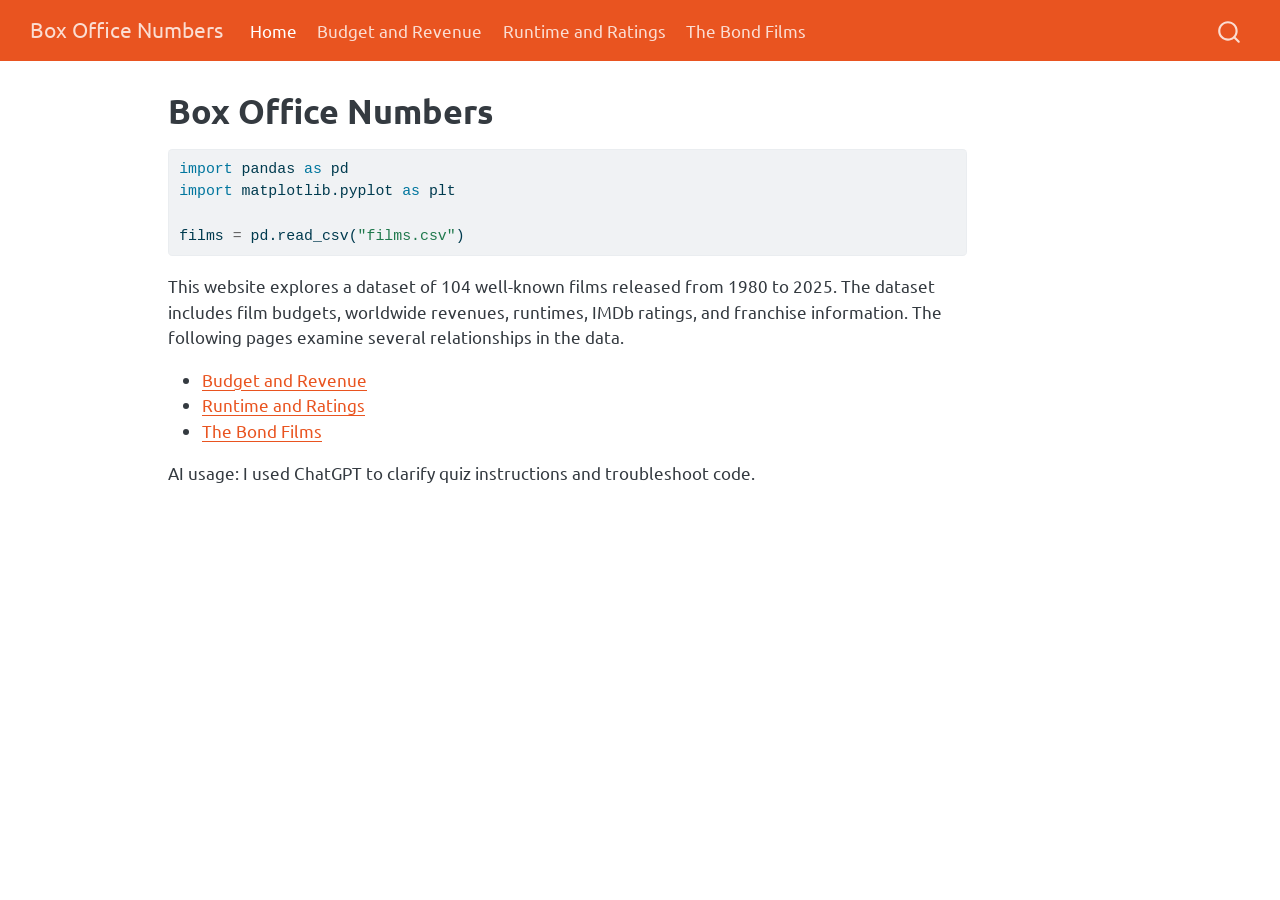
==== index.html @ 53b26cab "Built site for gh-pages" ====
<!DOCTYPE html>
<html xmlns="http://www.w3.org/1999/xhtml" lang="en" xml:lang="en"><head>

<meta charset="utf-8">
<meta name="generator" content="quarto-1.10.19">

<meta name="viewport" content="width=device-width, initial-scale=1.0, user-scalable=yes">


<title>Box Office Numbers</title>
<style>
/* Default styles provided by pandoc.
** See https://pandoc.org/MANUAL.html#variables-for-html for config info.
*/
span.smallcaps{font-variant: small-caps;}
div.columns{display: flex; gap: 1.5em;}
div.column{flex: auto;}
@media screen {
div.columns{gap: min(4vw, 1.5em);}
div.column{overflow-x: auto;}
}
div.hanging-indent{margin-left: 1.5em; text-indent: -1.5em;}
ul.task-list{list-style: none;}
ul.task-list li input[type="checkbox"] {
  width: 0.8em;
  margin: 0 0.8em 0.2em -1em; /* quarto-specific, see https://github.com/quarto-dev/quarto-cli/issues/4556 */ 
  vertical-align: middle;
}
/* CSS for syntax highlighting */
html { -webkit-text-size-adjust: 100%; }
pre > code.sourceCode { white-space: pre; position: relative; }
pre > code.sourceCode > span { display: inline-block; line-height: 1.25; }
pre > code.sourceCode > span:empty { height: 1.2em; }
.sourceCode { overflow: visible; }
code.sourceCode > span { color: inherit; text-decoration: inherit; }
div.sourceCode { margin: 1em 0; }
pre.sourceCode { margin: 0; }
@media screen {
div.sourceCode { overflow: auto; }
}
@media print {
pre > code.sourceCode { white-space: pre-wrap; }
pre > code.sourceCode > span { text-indent: -5em; padding-left: 5em; }
}
pre.numberSource code
  { counter-reset: source-line 0; }
pre.numberSource code > span
  { position: relative; left: -4em; counter-increment: source-line; }
pre.numberSource code > span > a:first-child::before
  { content: counter(source-line);
    position: relative; left: -1em; text-align: right; vertical-align: baseline;
    border: none; display: inline-block;
    -webkit-touch-callout: none; -webkit-user-select: none;
    -khtml-user-select: none; -moz-user-select: none;
    -ms-user-select: none; user-select: none;
    padding: 0 4px; width: 4em;
  }
pre.numberSource { margin-left: 3em;  padding-left: 4px; }
div.sourceCode
  {   }
@media screen {
pre > code.sourceCode > span > a:first-child::before { text-decoration: underline; }
}
</style>


<script src="site_libs/quarto-nav/quarto-nav.js"></script>
<script src="site_libs/quarto-nav/headroom.min.js"></script>
<script src="site_libs/clipboard/clipboard.min.js"></script>
<script src="site_libs/quarto-search/autocomplete.umd.js"></script>
<script src="site_libs/quarto-search/fuse.min.js"></script>
<script src="site_libs/quarto-search/quarto-search.js"></script>
<meta name="quarto:offset" content="./">
<script src="site_libs/quarto-html/quarto.js" type="module"></script>
<script src="site_libs/quarto-html/tabsets/tabsets.js" type="module"></script>
<script src="site_libs/quarto-html/popper.min.js"></script>
<script src="site_libs/quarto-html/tippy.umd.min.js"></script>
<script src="site_libs/quarto-html/anchor.min.js"></script>
<link href="site_libs/quarto-html/tippy.css" rel="stylesheet">
<link href="site_libs/quarto-html/quarto-syntax-highlighting-bf27225e3a48a9273f3daa8f8e829971.css" rel="stylesheet" id="quarto-text-highlighting-styles">
<script src="site_libs/bootstrap/bootstrap.min.js"></script>
<link href="site_libs/bootstrap/bootstrap-icons.css" rel="stylesheet">
<link href="site_libs/bootstrap/bootstrap-1955cd405ee487b3275a64057d9548aa.min.css" rel="stylesheet" append-hash="true" id="quarto-bootstrap" data-mode="light">
<script id="quarto-search-options" type="application/json">{
  "location": "navbar",
  "copy-button": false,
  "collapse-after": 3,
  "panel-placement": "end",
  "type": "overlay",
  "limit": 50,
  "keyboard-shortcut": [
    "f",
    "/",
    "s"
  ],
  "show-item-context": false,
  "language": {
    "search-no-results-text": "No results",
    "search-matching-documents-text": "matching documents",
    "search-copy-link-title": "Copy link to search",
    "search-hide-matches-text": "Hide additional matches",
    "search-more-match-text": "more match in this document",
    "search-more-matches-text": "more matches in this document",
    "search-clear-button-title": "Clear",
    "search-text-placeholder": "",
    "search-detached-cancel-button-title": "Cancel",
    "search-submit-button-title": "Submit",
    "search-label": "Search"
  }
}</script>


<link rel="stylesheet" href="styles.css">
</head>

<body class="nav-fixed quarto-light">

<div id="quarto-search-results"></div>
  <header id="quarto-header" class="headroom fixed-top">
    <nav class="navbar navbar-expand-lg " data-bs-theme="dark">
      <div class="navbar-container container-fluid">
      <div class="navbar-brand-container mx-auto">
    <a class="navbar-brand" href="./index.html">
    <span class="navbar-title">Box Office Numbers</span>
    </a>
  </div>
            <div id="quarto-search" class="" title="Search"></div>
          <button class="navbar-toggler" type="button" data-bs-toggle="collapse" data-bs-target="#navbarCollapse" aria-controls="navbarCollapse" role="menu" aria-expanded="false" aria-label="Toggle navigation" onclick="if (window.quartoToggleHeadroom) { window.quartoToggleHeadroom(); }">
  <span class="navbar-toggler-icon"></span>
</button>
          <div class="collapse navbar-collapse" id="navbarCollapse">
            <ul class="navbar-nav navbar-nav-scroll me-auto">
  <li class="nav-item">
    <a class="nav-link active" href="./index.html" aria-current="page"> 
<span class="menu-text">Home</span></a>
  </li>  
  <li class="nav-item">
    <a class="nav-link" href="./budget-revenue.html"> 
<span class="menu-text">Budget and Revenue</span></a>
  </li>  
  <li class="nav-item">
    <a class="nav-link" href="./runtime-rating.html"> 
<span class="menu-text">Runtime and Ratings</span></a>
  </li>  
  <li class="nav-item">
    <a class="nav-link" href="./bond.html"> 
<span class="menu-text">The Bond Films</span></a>
  </li>  
</ul>
          </div> <!-- /navcollapse -->
            <div class="quarto-navbar-tools">
</div>
      </div> <!-- /container-fluid -->
    </nav>
</header>
<!-- content -->
<div id="quarto-content" class="quarto-container page-columns page-rows-contents page-layout-article page-navbar">
<!-- sidebar -->
<!-- margin-sidebar -->
    <div id="quarto-margin-sidebar" class="sidebar margin-sidebar zindex-bottom">
        
    </div>
<!-- main -->
<main class="content" id="quarto-document-content">

<header id="title-block-header" class="quarto-title-block default">
<div class="quarto-title">
<h1 class="title">Box Office Numbers</h1>
</div>



<div class="quarto-title-meta">

    
  
    
  </div>
  


</header>


<div id="f838a466" class="cell" data-execution_count="1">
<div class="code-copy-outer-scaffold"><div class="sourceCode cell-code" id="cb1"><pre class="sourceCode python code-with-copy"><code class="sourceCode python"><span id="cb1-1"><a href="#cb1-1" aria-hidden="true" tabindex="-1"></a><span class="im">import</span> pandas <span class="im">as</span> pd</span>
<span id="cb1-2"><a href="#cb1-2" aria-hidden="true" tabindex="-1"></a><span class="im">import</span> matplotlib.pyplot <span class="im">as</span> plt</span>
<span id="cb1-3"><a href="#cb1-3" aria-hidden="true" tabindex="-1"></a></span>
<span id="cb1-4"><a href="#cb1-4" aria-hidden="true" tabindex="-1"></a>films <span class="op">=</span> pd.read_csv(<span class="st">"films.csv"</span>)</span></code></pre></div><button title="Copy to Clipboard" class="code-copy-button"><i class="bi"></i></button></div>
</div>
<p>This website explores a dataset of 104 well-known films released from 1980 to 2025. The dataset includes film budgets, worldwide revenues, runtimes, IMDb ratings, and franchise information. The following pages examine several relationships in the data.</p>
<ul>
<li><a href="./budget-revenue.html">Budget and Revenue</a></li>
<li><a href="./runtime-rating.html">Runtime and Ratings</a></li>
<li><a href="./bond.html">The Bond Films</a></li>
</ul>
<p>AI usage: I used ChatGPT to clarify quiz instructions and troubleshoot code.</p>



</main> <!-- /main -->
<script id="quarto-html-after-body" type="application/javascript">
  window.document.addEventListener("DOMContentLoaded", function (event) {
    const icon = "";
    const anchorJS = new window.AnchorJS();
    anchorJS.options = {
      placement: 'right',
      icon: icon
    };
    anchorJS.add('.anchored');
    const isCodeAnnotation = (el) => {
      for (const clz of el.classList) {
        if (clz.startsWith('code-annotation-')) {                     
          return true;
        }
      }
      return false;
    }
    const onCopySuccess = function(e) {
      // button target
      const button = e.trigger;
      // don't keep focus
      button.blur();
      // flash "checked"
      button.classList.add('code-copy-button-checked');
      var currentTitle = button.getAttribute("title");
      button.setAttribute("title", "Copied!");
      let tooltip;
      if (window.bootstrap) {
        button.setAttribute("data-bs-toggle", "tooltip");
        button.setAttribute("data-bs-placement", "left");
        button.setAttribute("data-bs-title", "Copied!");
        tooltip = new bootstrap.Tooltip(button, 
          { trigger: "manual", 
            customClass: "code-copy-button-tooltip",
            offset: [0, -8]});
        tooltip.show();    
      }
      setTimeout(function() {
        if (tooltip) {
          tooltip.hide();
          button.removeAttribute("data-bs-title");
          button.removeAttribute("data-bs-toggle");
          button.removeAttribute("data-bs-placement");
        }
        button.setAttribute("title", currentTitle);
        button.classList.remove('code-copy-button-checked');
      }, 1000);
      // clear code selection
      e.clearSelection();
    }
    const getTextToCopy = function(trigger) {
      const outerScaffold = trigger.parentElement.cloneNode(true);
      const codeEl = outerScaffold.querySelector('code');
      for (const childEl of codeEl.children) {
        if (isCodeAnnotation(childEl)) {
          childEl.remove();
        }
      }
      return codeEl.innerText;
    }
    const clipboard = new window.ClipboardJS('.code-copy-button:not([data-in-quarto-modal])', {
      text: getTextToCopy
    });
    clipboard.on('success', onCopySuccess);
    if (window.document.getElementById('quarto-embedded-source-code-modal')) {
      const clipboardModal = new window.ClipboardJS('.code-copy-button[data-in-quarto-modal]', {
        text: getTextToCopy,
        container: window.document.getElementById('quarto-embedded-source-code-modal')
      });
      clipboardModal.on('success', onCopySuccess);
    }
      var localhostRegex = new RegExp(/^(?:http|https):\/\/localhost\:?[0-9]*\//);
      var mailtoRegex = new RegExp(/^mailto:/);
        var filterRegex = new RegExp('/' + window.location.host + '/');
      var isInternal = (href) => {
          return filterRegex.test(href) || localhostRegex.test(href) || mailtoRegex.test(href);
      }
      // Inspect non-navigation links and adorn them if external
     var links = window.document.querySelectorAll('a[href]:not(.nav-link):not(.navbar-brand):not(.toc-action):not(.sidebar-link):not(.sidebar-item-toggle):not(.pagination-link):not(.no-external):not([aria-hidden]):not(.dropdown-item):not(.quarto-navigation-tool):not(.about-link)');
      for (var i=0; i<links.length; i++) {
        const link = links[i];
        if (!isInternal(link.href)) {
          // undo the damage that might have been done by quarto-nav.js in the case of
          // links that we want to consider external
          if (link.dataset.originalHref !== undefined) {
            link.href = link.dataset.originalHref;
          }
        }
      }
    function tippyHover(el, contentFn, onTriggerFn, onUntriggerFn) {
      const config = {
        allowHTML: true,
        maxWidth: 500,
        delay: 100,
        arrow: false,
        appendTo: function(el) {
            return el.parentElement;
        },
        interactive: true,
        interactiveBorder: 10,
        theme: 'quarto',
        placement: 'bottom-start',
      };
      if (contentFn) {
        config.content = contentFn;
      }
      if (onTriggerFn) {
        config.onTrigger = onTriggerFn;
      }
      if (onUntriggerFn) {
        config.onUntrigger = onUntriggerFn;
      }
      window.tippy(el, config); 
    }
    const noterefs = window.document.querySelectorAll('a[role="doc-noteref"]');
    for (var i=0; i<noterefs.length; i++) {
      const ref = noterefs[i];
      tippyHover(ref, function() {
        // use id or data attribute instead here
        let href = ref.getAttribute('data-footnote-href') || ref.getAttribute('href');
        try { href = new URL(href).hash; } catch {}
        const id = href.replace(/^#\/?/, "");
        const note = window.document.getElementById(id);
        if (note) {
          return note.innerHTML;
        } else {
          return "";
        }
      });
    }
    const xrefs = window.document.querySelectorAll('a.quarto-xref');
    const processXRef = (id, note) => {
      // Strip column container classes
      const stripColumnClz = (el) => {
        el.classList.remove("page-full", "page-columns");
        if (el.children) {
          for (const child of el.children) {
            stripColumnClz(child);
          }
        }
      }
      stripColumnClz(note)
      if (id === null || id.startsWith('sec-')) {
        // Special case sections, only their first couple elements
        const container = document.createElement("div");
        if (note.children && note.children.length > 2) {
          container.appendChild(note.children[0].cloneNode(true));
          for (let i = 1; i < note.children.length; i++) {
            const child = note.children[i];
            if (child.tagName === "P" && child.innerText === "") {
              continue;
            } else {
              container.appendChild(child.cloneNode(true));
              break;
            }
          }
          if (window.Quarto?.typesetMath) {
            window.Quarto.typesetMath(container);
          }
          return container.innerHTML
        } else {
          if (window.Quarto?.typesetMath) {
            window.Quarto.typesetMath(note);
          }
          return note.innerHTML;
        }
      } else {
        // Remove any anchor links if they are present
        const anchorLink = note.querySelector('a.anchorjs-link');
        if (anchorLink) {
          anchorLink.remove();
        }
        if (window.Quarto?.typesetMath) {
          window.Quarto.typesetMath(note);
        }
        if (note.classList.contains("callout")) {
          return note.outerHTML;
        } else {
          return note.innerHTML;
        }
      }
    }
    for (var i=0; i<xrefs.length; i++) {
      const xref = xrefs[i];
      tippyHover(xref, undefined, function(instance) {
        instance.disable();
        let url = xref.getAttribute('href');
        let hash = undefined; 
        if (url.startsWith('#')) {
          hash = url;
        } else {
          try { hash = new URL(url).hash; } catch {}
        }
        if (hash) {
          const id = hash.replace(/^#\/?/, "");
          const note = window.document.getElementById(id);
          if (note !== null) {
            try {
              const html = processXRef(id, note.cloneNode(true));
              instance.setContent(html);
            } finally {
              instance.enable();
              instance.show();
            }
          } else {
            // See if we can fetch this
            fetch(url.split('#')[0])
            .then(res => res.text())
            .then(html => {
              const parser = new DOMParser();
              const htmlDoc = parser.parseFromString(html, "text/html");
              const note = htmlDoc.getElementById(id);
              if (note !== null) {
                const html = processXRef(id, note);
                instance.setContent(html);
              } 
            }).finally(() => {
              instance.enable();
              instance.show();
            });
          }
        } else {
          // See if we can fetch a full url (with no hash to target)
          // This is a special case and we should probably do some content thinning / targeting
          fetch(url)
          .then(res => res.text())
          .then(html => {
            const parser = new DOMParser();
            const htmlDoc = parser.parseFromString(html, "text/html");
            const note = htmlDoc.querySelector('main.content');
            if (note !== null) {
              // This should only happen for chapter cross references
              // (since there is no id in the URL)
              // remove the first header
              if (note.children.length > 0 && note.children[0].tagName === "HEADER") {
                note.children[0].remove();
              }
              const html = processXRef(null, note);
              instance.setContent(html);
            } 
          }).finally(() => {
            instance.enable();
            instance.show();
          });
        }
      }, function(instance) {
      });
    }
        let selectedAnnoteEl;
        const selectorForAnnotation = ( cell, annotation) => {
          let cellAttr = 'data-code-cell="' + cell + '"';
          let lineAttr = 'data-code-annotation="' +  annotation + '"';
          const selector = 'span[' + cellAttr + '][' + lineAttr + ']';
          return selector;
        }
        const selectCodeLines = (annoteEl) => {
          const doc = window.document;
          const targetCell = annoteEl.getAttribute("data-target-cell");
          const targetAnnotation = annoteEl.getAttribute("data-target-annotation");
          const annoteSpan = window.document.querySelector(selectorForAnnotation(targetCell, targetAnnotation));
          const lines = annoteSpan.getAttribute("data-code-lines").split(",");
          const lineIds = lines.map((line) => {
            return targetCell + "-" + line;
          })
          let top = null;
          let height = null;
          let parent = null;
          if (lineIds.length > 0) {
              //compute the position of the single el (top and bottom and make a div)
              const el = window.document.getElementById(lineIds[0]);
              top = el.offsetTop;
              height = el.offsetHeight;
              parent = el.parentElement.parentElement;
            if (lineIds.length > 1) {
              const lastEl = window.document.getElementById(lineIds[lineIds.length - 1]);
              const bottom = lastEl.offsetTop + lastEl.offsetHeight;
              height = bottom - top;
            }
            if (top !== null && height !== null && parent !== null) {
              // cook up a div (if necessary) and position it 
              let div = window.document.getElementById("code-annotation-line-highlight");
              if (div === null) {
                div = window.document.createElement("div");
                div.setAttribute("id", "code-annotation-line-highlight");
                div.style.position = 'absolute';
                parent.appendChild(div);
              }
              div.style.top = top - 2 + "px";
              div.style.height = height + 4 + "px";
              div.style.left = 0;
              let gutterDiv = window.document.getElementById("code-annotation-line-highlight-gutter");
              if (gutterDiv === null) {
                gutterDiv = window.document.createElement("div");
                gutterDiv.setAttribute("id", "code-annotation-line-highlight-gutter");
                gutterDiv.style.position = 'absolute';
                const codeCell = window.document.getElementById(targetCell);
                const gutter = codeCell.querySelector('.code-annotation-gutter');
                gutter.appendChild(gutterDiv);
              }
              gutterDiv.style.top = top - 2 + "px";
              gutterDiv.style.height = height + 4 + "px";
            }
            selectedAnnoteEl = annoteEl;
          }
        };
        const unselectCodeLines = () => {
          const elementsIds = ["code-annotation-line-highlight", "code-annotation-line-highlight-gutter"];
          elementsIds.forEach((elId) => {
            const div = window.document.getElementById(elId);
            if (div) {
              div.remove();
            }
          });
          selectedAnnoteEl = undefined;
        };
          // Handle positioning of the toggle
      window.addEventListener(
        "resize",
        throttle(() => {
          elRect = undefined;
          if (selectedAnnoteEl) {
            selectCodeLines(selectedAnnoteEl);
          }
        }, 10)
      );
      function throttle(fn, ms) {
      let throttle = false;
      let timer;
        return (...args) => {
          if(!throttle) { // first call gets through
              fn.apply(this, args);
              throttle = true;
          } else { // all the others get throttled
              if(timer) clearTimeout(timer); // cancel #2
              timer = setTimeout(() => {
                fn.apply(this, args);
                timer = throttle = false;
              }, ms);
          }
        };
      }
        // Attach click handler to the DT
        const annoteDls = window.document.querySelectorAll('dt[data-target-cell]');
        for (const annoteDlNode of annoteDls) {
          annoteDlNode.addEventListener('click', (event) => {
            const clickedEl = event.target;
            if (clickedEl !== selectedAnnoteEl) {
              unselectCodeLines();
              const activeEl = window.document.querySelector('dt[data-target-cell].code-annotation-active');
              if (activeEl) {
                activeEl.classList.remove('code-annotation-active');
              }
              selectCodeLines(clickedEl);
              clickedEl.classList.add('code-annotation-active');
            } else {
              // Unselect the line
              unselectCodeLines();
              clickedEl.classList.remove('code-annotation-active');
            }
          });
        }
    const findCites = (el) => {
      const parentEl = el.parentElement;
      if (parentEl) {
        const cites = parentEl.dataset.cites;
        if (cites) {
          return {
            el,
            cites: cites.split(' ')
          };
        } else {
          return findCites(el.parentElement)
        }
      } else {
        return undefined;
      }
    };
    var bibliorefs = window.document.querySelectorAll('a[role="doc-biblioref"]');
    for (var i=0; i<bibliorefs.length; i++) {
      const ref = bibliorefs[i];
      const citeInfo = findCites(ref);
      if (citeInfo) {
        tippyHover(citeInfo.el, function() {
          var popup = window.document.createElement('div');
          citeInfo.cites.forEach(function(cite) {
            var citeDiv = window.document.createElement('div');
            citeDiv.classList.add('hanging-indent');
            citeDiv.classList.add('csl-entry');
            var biblioDiv = window.document.getElementById('ref-' + cite);
            if (biblioDiv) {
              citeDiv.innerHTML = biblioDiv.innerHTML;
            }
            popup.appendChild(citeDiv);
          });
          return popup.innerHTML;
        });
      }
    }
  });
  </script>
</div> <!-- /content -->




</body></html>
---- site_libs/quarto-html/tippy.css ----
.tippy-box[data-animation=fade][data-state=hidden]{opacity:0}[data-tippy-root]{max-width:calc(100vw - 10px)}.tippy-box{position:relative;background-color:#333;color:#fff;border-radius:4px;font-size:14px;line-height:1.4;white-space:normal;outline:0;transition-property:transform,visibility,opacity}.tippy-box[data-placement^=top]>.tippy-arrow{bottom:0}.tippy-box[data-placement^=top]>.tippy-arrow:before{bottom:-7px;left:0;border-width:8px 8px 0;border-top-color:initial;transform-origin:center top}.tippy-box[data-placement^=bottom]>.tippy-arrow{top:0}.tippy-box[data-placement^=bottom]>.tippy-arrow:before{top:-7px;left:0;border-width:0 8px 8px;border-bottom-color:initial;transform-origin:center bottom}.tippy-box[data-placement^=left]>.tippy-arrow{right:0}.tippy-box[data-placement^=left]>.tippy-arrow:before{border-width:8px 0 8px 8px;border-left-color:initial;right:-7px;transform-origin:center left}.tippy-box[data-placement^=right]>.tippy-arrow{left:0}.tippy-box[data-placement^=right]>.tippy-arrow:before{left:-7px;border-width:8px 8px 8px 0;border-right-color:initial;transform-origin:center right}.tippy-box[data-inertia][data-state=visible]{transition-timing-function:cubic-bezier(.54,1.5,.38,1.11)}.tippy-arrow{width:16px;height:16px;color:#333}.tippy-arrow:before{content:"";position:absolute;border-color:transparent;border-style:solid}.tippy-content{position:relative;padding:5px 9px;z-index:1}
---- site_libs/quarto-html/quarto-syntax-highlighting-bf27225e3a48a9273f3daa8f8e829971.css ----
/* quarto syntax highlight colors */
:root {
  --quarto-hl-ot-color: #003B4F;
  --quarto-hl-at-color: #657422;
  --quarto-hl-ss-color: #20794D;
  --quarto-hl-an-color: #5E5E5E;
  --quarto-hl-fu-color: #4758AB;
  --quarto-hl-st-color: #20794D;
  --quarto-hl-cf-color: #003B4F;
  --quarto-hl-op-color: #5E5E5E;
  --quarto-hl-er-color: #AD0000;
  --quarto-hl-bn-color: #AD0000;
  --quarto-hl-al-color: #AD0000;
  --quarto-hl-va-color: #111111;
  --quarto-hl-bu-color: inherit;
  --quarto-hl-ex-color: inherit;
  --quarto-hl-pp-color: #AD0000;
  --quarto-hl-in-color: #5E5E5E;
  --quarto-hl-vs-color: #20794D;
  --quarto-hl-wa-color: #5E5E5E;
  --quarto-hl-do-color: #5E5E5E;
  --quarto-hl-im-color: #00769E;
  --quarto-hl-ch-color: #20794D;
  --quarto-hl-dt-color: #AD0000;
  --quarto-hl-fl-color: #AD0000;
  --quarto-hl-co-color: #5E5E5E;
  --quarto-hl-cv-color: #5E5E5E;
  --quarto-hl-cn-color: #8f5902;
  --quarto-hl-sc-color: #5E5E5E;
  --quarto-hl-dv-color: #AD0000;
  --quarto-hl-kw-color: #003B4F;
}

/* other quarto variables */
:root {
  --quarto-font-monospace: SFMono-Regular, Menlo, Monaco, Consolas, "Liberation Mono", "Courier New", monospace;
}

/* syntax highlight based on Pandoc's rules */
pre > code.sourceCode > span {
  color: #003B4F;
}

code.sourceCode > span {
  color: #003B4F;
}

div.sourceCode,
div.sourceCode pre.sourceCode {
  color: #003B4F;
}

/* Normal */
code span {
  color: #003B4F;
}

/* Alert */
code span.al {
  color: #AD0000;
  font-style: inherit;
}

/* Annotation */
code span.an {
  color: #5E5E5E;
  font-style: inherit;
}

/* Attribute */
code span.at {
  color: #657422;
  font-style: inherit;
}

/* BaseN */
code span.bn {
  color: #AD0000;
  font-style: inherit;
}

/* BuiltIn */
code span.bu {
  font-style: inherit;
}

/* ControlFlow */
code span.cf {
  color: #003B4F;
  font-weight: bold;
  font-style: inherit;
}

/* Char */
code span.ch {
  color: #20794D;
  font-style: inherit;
}

/* Constant */
code span.cn {
  color: #8f5902;
  font-style: inherit;
}

/* Comment */
code span.co {
  color: #5E5E5E;
  font-style: inherit;
}

/* CommentVar */
code span.cv {
  color: #5E5E5E;
  font-style: italic;
}

/* Documentation */
code span.do {
  color: #5E5E5E;
  font-style: italic;
}

/* DataType */
code span.dt {
  color: #AD0000;
  font-style: inherit;
}

/* DecVal */
code span.dv {
  color: #AD0000;
  font-style: inherit;
}

/* Error */
code span.er {
  color: #AD0000;
  font-style: inherit;
}

/* Extension */
code span.ex {
  font-style: inherit;
}

/* Float */
code span.fl {
  color: #AD0000;
  font-style: inherit;
}

/* Function */
code span.fu {
  color: #4758AB;
  font-style: inherit;
}

/* Import */
code span.im {
  color: #00769E;
  font-style: inherit;
}

/* Information */
code span.in {
  color: #5E5E5E;
  font-style: inherit;
}

/* Keyword */
code span.kw {
  color: #003B4F;
  font-weight: bold;
  font-style: inherit;
}

/* Operator */
code span.op {
  color: #5E5E5E;
  font-style: inherit;
}

/* Other */
code span.ot {
  color: #003B4F;
  font-style: inherit;
}

/* Preprocessor */
code span.pp {
  color: #AD0000;
  font-style: inherit;
}

/* SpecialChar */
code span.sc {
  color: #5E5E5E;
  font-style: inherit;
}

/* SpecialString */
code span.ss {
  color: #20794D;
  font-style: inherit;
}

/* String */
code span.st {
  color: #20794D;
  font-style: inherit;
}

/* Variable */
code span.va {
  color: #111111;
  font-style: inherit;
}

/* VerbatimString */
code span.vs {
  color: #20794D;
  font-style: inherit;
}

/* Warning */
code span.wa {
  color: #5E5E5E;
  font-style: italic;
}

.prevent-inlining {
  content: "</";
}

/*# sourceMappingURL=8be38f48d34c45af72792cbd699585e7.css.map */
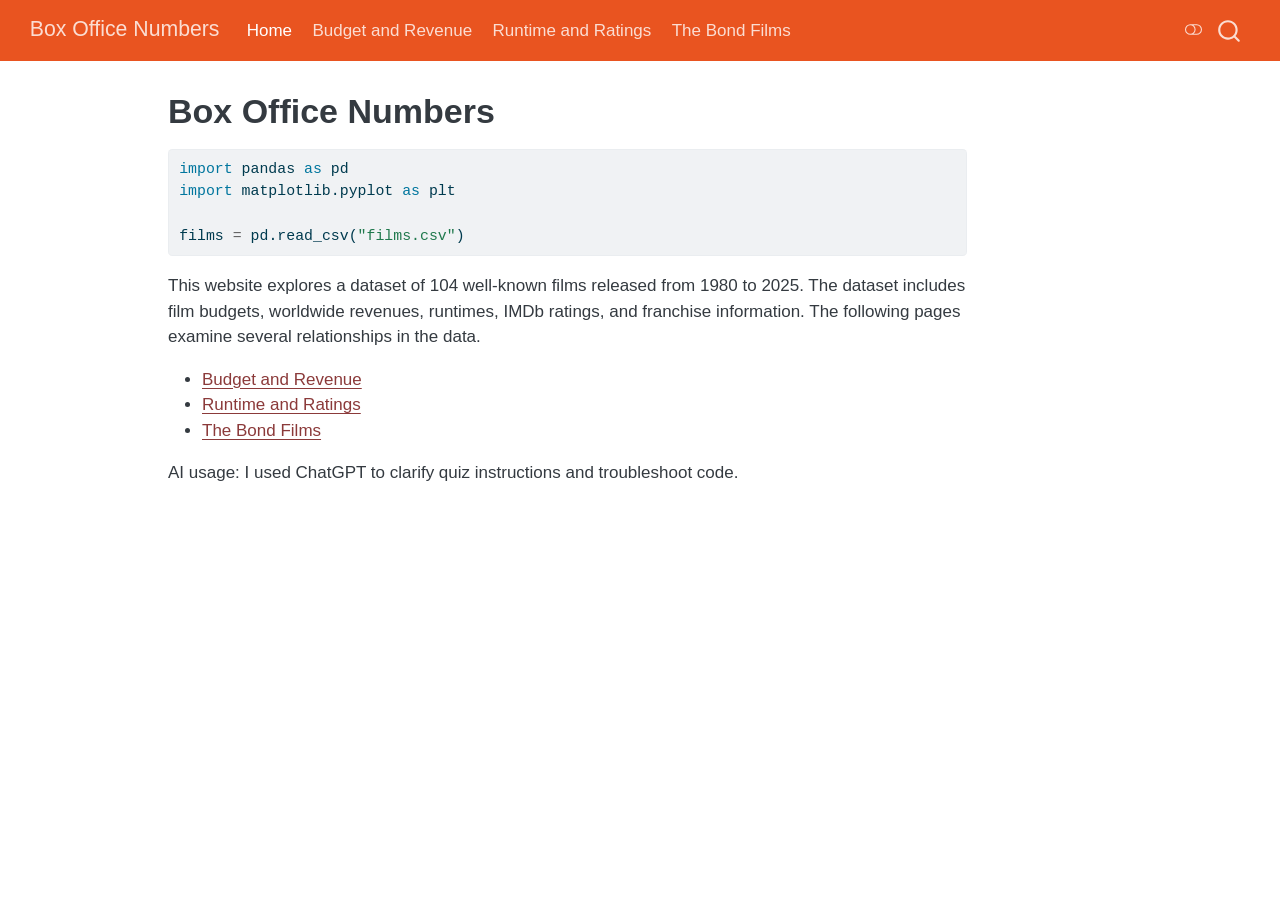
==== commit 5da214c6: "Built site for gh-pages" ====
--- a/index.html
+++ b/index.html
@@ -77,10 +77,14 @@
 <script src="site_libs/quarto-html/tippy.umd.min.js"></script>
 <script src="site_libs/quarto-html/anchor.min.js"></script>
 <link href="site_libs/quarto-html/tippy.css" rel="stylesheet">
-<link href="site_libs/quarto-html/quarto-syntax-highlighting-bf27225e3a48a9273f3daa8f8e829971.css" rel="stylesheet" id="quarto-text-highlighting-styles">
+<link href="site_libs/quarto-html/quarto-syntax-highlighting-bf27225e3a48a9273f3daa8f8e829971.css" rel="stylesheet" class="quarto-color-scheme" id="quarto-text-highlighting-styles">
+<link href="site_libs/quarto-html/quarto-syntax-highlighting-dark-b626d73c4c936ccc3cb08be7d45d1df6.css" rel="stylesheet" class="quarto-color-scheme quarto-color-alternate" id="quarto-text-highlighting-styles">
+<link href="site_libs/quarto-html/quarto-syntax-highlighting-bf27225e3a48a9273f3daa8f8e829971.css" rel="stylesheet" class="quarto-color-scheme-extra" id="quarto-text-highlighting-styles">
 <script src="site_libs/bootstrap/bootstrap.min.js"></script>
 <link href="site_libs/bootstrap/bootstrap-icons.css" rel="stylesheet">
-<link href="site_libs/bootstrap/bootstrap-1955cd405ee487b3275a64057d9548aa.min.css" rel="stylesheet" append-hash="true" id="quarto-bootstrap" data-mode="light">
+<link href="site_libs/bootstrap/bootstrap-1955cd405ee487b3275a64057d9548aa.min.css" rel="stylesheet" append-hash="true" class="quarto-color-scheme" id="quarto-bootstrap" data-mode="light">
+<link href="site_libs/bootstrap/bootstrap-dark-df07115ad9f15e2ef3479c789e6873c8.min.css" rel="stylesheet" append-hash="true" class="quarto-color-scheme quarto-color-alternate" id="quarto-bootstrap" data-mode="dark">
+<link href="site_libs/bootstrap/bootstrap-1955cd405ee487b3275a64057d9548aa.min.css" rel="stylesheet" append-hash="true" class="quarto-color-scheme-extra" id="quarto-bootstrap" data-mode="light">
 <script id="quarto-search-options" type="application/json">{
   "location": "navbar",
   "copy-button": false,
@@ -113,7 +117,169 @@
 <link rel="stylesheet" href="styles.css">
 </head>
 
-<body class="nav-fixed quarto-light">
+<body class="nav-fixed quarto-light"><script id="quarto-html-before-body" type="application/javascript">
+    const toggleBodyColorMode = (bsSheetEl) => {
+      const mode = bsSheetEl.getAttribute("data-mode");
+      const bodyEl = window.document.querySelector("body");
+      if (mode === "dark") {
+        bodyEl.classList.add("quarto-dark");
+        bodyEl.classList.remove("quarto-light");
+      } else {
+        bodyEl.classList.add("quarto-light");
+        bodyEl.classList.remove("quarto-dark");
+      }
+    }
+    const toggleBodyColorPrimary = () => {
+      const bsSheetEl = window.document.querySelector("link#quarto-bootstrap:not([rel=disabled-stylesheet])");
+      if (bsSheetEl) {
+        toggleBodyColorMode(bsSheetEl);
+      }
+    }
+    const setColorSchemeToggle = (alternate) => {
+      const toggles = window.document.querySelectorAll('.quarto-color-scheme-toggle');
+      for (let i=0; i < toggles.length; i++) {
+        const toggle = toggles[i];
+        if (toggle) {
+          if (alternate) {
+            toggle.classList.add("alternate");
+          } else {
+            toggle.classList.remove("alternate");
+          }
+        }
+      }
+    };
+    const toggleColorMode = (alternate) => {
+      // Switch the stylesheets
+      const primaryStylesheets = window.document.querySelectorAll('link.quarto-color-scheme:not(.quarto-color-alternate)');
+      const alternateStylesheets = window.document.querySelectorAll('link.quarto-color-scheme.quarto-color-alternate');
+      manageTransitions('#quarto-margin-sidebar .nav-link', false);
+      if (alternate) {
+        // note: dark is layered on light, we don't disable primary!
+        enableStylesheet(alternateStylesheets);
+        for (const sheetNode of alternateStylesheets) {
+          if (sheetNode.id === "quarto-bootstrap") {
+            toggleBodyColorMode(sheetNode);
+          }
+        }
+      } else {
+        disableStylesheet(alternateStylesheets);
+        enableStylesheet(primaryStylesheets)
+        toggleBodyColorPrimary();
+      }
+      manageTransitions('#quarto-margin-sidebar .nav-link', true);
+      // Switch the toggles
+      setColorSchemeToggle(alternate)
+      // Hack to workaround the fact that safari doesn't
+      // properly recolor the scrollbar when toggling (#1455)
+      if (navigator.userAgent.indexOf('Safari') > 0 && navigator.userAgent.indexOf('Chrome') == -1) {
+        manageTransitions("body", false);
+        window.scrollTo(0, 1);
+        setTimeout(() => {
+          window.scrollTo(0, 0);
+          manageTransitions("body", true);
+        }, 40);
+      }
+    }
+    const disableStylesheet = (stylesheets) => {
+      for (let i=0; i < stylesheets.length; i++) {
+        const stylesheet = stylesheets[i];
+        stylesheet.rel = 'disabled-stylesheet';
+      }
+    }
+    const enableStylesheet = (stylesheets) => {
+      for (let i=0; i < stylesheets.length; i++) {
+        const stylesheet = stylesheets[i];
+        if(stylesheet.rel !== 'stylesheet') { // for Chrome, which will still FOUC without this check
+          stylesheet.rel = 'stylesheet';
+        }
+      }
+    }
+    const manageTransitions = (selector, allowTransitions) => {
+      const els = window.document.querySelectorAll(selector);
+      for (let i=0; i < els.length; i++) {
+        const el = els[i];
+        if (allowTransitions) {
+          el.classList.remove('notransition');
+        } else {
+          el.classList.add('notransition');
+        }
+      }
+    }
+    const isFileUrl = () => {
+      return window.location.protocol === 'file:';
+    }
+    const hasAlternateSentinel = () => {
+      let styleSentinel = getColorSchemeSentinel();
+      if (styleSentinel !== null) {
+        return styleSentinel === "alternate";
+      } else {
+        return false;
+      }
+    }
+    const setStyleSentinel = (alternate) => {
+      const value = alternate ? "alternate" : "default";
+      if (!isFileUrl()) {
+        window.localStorage.setItem("quarto-color-scheme", value);
+      } else {
+        localAlternateSentinel = value;
+      }
+    }
+    const getColorSchemeSentinel = () => {
+      if (!isFileUrl()) {
+        const storageValue = window.localStorage.getItem("quarto-color-scheme");
+        return storageValue != null ? storageValue : localAlternateSentinel;
+      } else {
+        return localAlternateSentinel;
+      }
+    }
+    const toggleGiscusIfUsed = (isAlternate, darkModeDefault) => {
+      const baseTheme = document.querySelector('#giscus-base-theme')?.value ?? 'light';
+      const alternateTheme = document.querySelector('#giscus-alt-theme')?.value ?? 'dark';
+      let newTheme = '';
+      if(authorPrefersDark) {
+        newTheme = isAlternate ? baseTheme : alternateTheme;
+      } else {
+        newTheme = isAlternate ? alternateTheme : baseTheme;
+      }
+      const changeGiscusTheme = () => {
+        // From: https://github.com/giscus/giscus/issues/336
+        const sendMessage = (message) => {
+          const iframe = document.querySelector('iframe.giscus-frame');
+          if (!iframe) return;
+          iframe.contentWindow.postMessage({ giscus: message }, 'https://giscus.app');
+        }
+        sendMessage({
+          setConfig: {
+            theme: newTheme
+          }
+        });
+      }
+      const isGiscussLoaded = window.document.querySelector('iframe.giscus-frame') !== null;
+      if (isGiscussLoaded) {
+        changeGiscusTheme();
+      }
+    };
+    const authorPrefersDark = false;
+    const darkModeDefault = authorPrefersDark;
+      document.querySelector('link#quarto-text-highlighting-styles.quarto-color-scheme-extra').rel = 'disabled-stylesheet';
+      document.querySelector('link#quarto-bootstrap.quarto-color-scheme-extra').rel = 'disabled-stylesheet';
+    let localAlternateSentinel = darkModeDefault ? 'alternate' : 'default';
+    // Dark / light mode switch
+    window.quartoToggleColorScheme = () => {
+      // Read the current dark / light value
+      let toAlternate = !hasAlternateSentinel();
+      toggleColorMode(toAlternate);
+      setStyleSentinel(toAlternate);
+      toggleGiscusIfUsed(toAlternate, darkModeDefault);
+      window.dispatchEvent(new Event('resize'));
+    };
+    // Switch to dark mode if need be
+    if (hasAlternateSentinel()) {
+      toggleColorMode(true);
+    } else {
+      toggleColorMode(false);
+    }
+  </script>
 
 <div id="quarto-search-results"></div>
   <header id="quarto-header" class="headroom fixed-top">
@@ -149,6 +315,7 @@
 </ul>
           </div> <!-- /navcollapse -->
             <div class="quarto-navbar-tools">
+  <a href="" class="quarto-color-scheme-toggle quarto-navigation-tool  px-1" onclick="window.quartoToggleColorScheme(); return false;" title="Toggle dark mode"><i class="bi"></i></a>
 </div>
       </div> <!-- /container-fluid -->
     </nav>
@@ -163,6 +330,7 @@
 <!-- main -->
 <main class="content" id="quarto-document-content">
 
+
 <header id="title-block-header" class="quarto-title-block default">
 <div class="quarto-title">
 <h1 class="title">Box Office Numbers</h1>
@@ -201,6 +369,19 @@
 </main> <!-- /main -->
 <script id="quarto-html-after-body" type="application/javascript">
   window.document.addEventListener("DOMContentLoaded", function (event) {
+    // Ensure there is a toggle, if there isn't float one in the top right
+    if (window.document.querySelector('.quarto-color-scheme-toggle') === null) {
+      const a = window.document.createElement('a');
+      a.classList.add('top-right');
+      a.classList.add('quarto-color-scheme-toggle');
+      a.href = "";
+      a.onclick = function() { try { window.quartoToggleColorScheme(); } catch {} return false; };
+      const i = window.document.createElement("i");
+      i.classList.add('bi');
+      a.appendChild(i);
+      window.document.body.appendChild(a);
+    }
+    setColorSchemeToggle(hasAlternateSentinel())
     const icon = "";
     const anchorJS = new window.AnchorJS();
     anchorJS.options = {
@@ -272,7 +453,7 @@
     }
       var localhostRegex = new RegExp(/^(?:http|https):\/\/localhost\:?[0-9]*\//);
       var mailtoRegex = new RegExp(/^mailto:/);
-        var filterRegex = new RegExp('/' + window.location.host + '/');
+        var filterRegex = new RegExp("https:\/\/alyssa-chai\.github\.io\/datasci350-quiz02\/");
       var isInternal = (href) => {
           return filterRegex.test(href) || localhostRegex.test(href) || mailtoRegex.test(href);
       }
--- a/site_libs/quarto-html/quarto-syntax-highlighting-dark-b626d73c4c936ccc3cb08be7d45d1df6.css
+++ b/site_libs/quarto-html/quarto-syntax-highlighting-dark-b626d73c4c936ccc3cb08be7d45d1df6.css
@@ -0,0 +1,219 @@
+/* quarto syntax highlight colors */
+:root {
+  --quarto-hl-al-color: #f07178;
+  --quarto-hl-an-color: #d4d0ab;
+  --quarto-hl-at-color: #00e0e0;
+  --quarto-hl-bn-color: #d4d0ab;
+  --quarto-hl-bu-color: #abe338;
+  --quarto-hl-ch-color: #abe338;
+  --quarto-hl-co-color: #f8f8f2;
+  --quarto-hl-cv-color: #ffd700;
+  --quarto-hl-cn-color: #ffd700;
+  --quarto-hl-cf-color: #ffa07a;
+  --quarto-hl-dt-color: #ffa07a;
+  --quarto-hl-dv-color: #d4d0ab;
+  --quarto-hl-do-color: #f8f8f2;
+  --quarto-hl-er-color: #f07178;
+  --quarto-hl-ex-color: #00e0e0;
+  --quarto-hl-fl-color: #d4d0ab;
+  --quarto-hl-fu-color: #ffa07a;
+  --quarto-hl-im-color: #abe338;
+  --quarto-hl-in-color: #d4d0ab;
+  --quarto-hl-kw-color: #ffa07a;
+  --quarto-hl-op-color: #ffa07a;
+  --quarto-hl-ot-color: #00e0e0;
+  --quarto-hl-pp-color: #dcc6e0;
+  --quarto-hl-re-color: #00e0e0;
+  --quarto-hl-sc-color: #abe338;
+  --quarto-hl-ss-color: #abe338;
+  --quarto-hl-st-color: #abe338;
+  --quarto-hl-va-color: #00e0e0;
+  --quarto-hl-vs-color: #abe338;
+  --quarto-hl-wa-color: #dcc6e0;
+}
+
+/* other quarto variables */
+:root {
+  --quarto-font-monospace: SFMono-Regular, Menlo, Monaco, Consolas, "Liberation Mono", "Courier New", monospace;
+}
+
+/* syntax highlight based on Pandoc's rules */
+pre > code.sourceCode > span {
+  color: #f8f8f2;
+}
+
+code.sourceCode > span {
+  color: #f8f8f2;
+}
+
+div.sourceCode,
+div.sourceCode pre.sourceCode {
+  color: #f8f8f2;
+}
+
+/* Normal */
+code span {
+  color: #f8f8f2;
+}
+
+/* Alert */
+code span.al {
+  color: #f07178;
+}
+
+/* Annotation */
+code span.an {
+  color: #d4d0ab;
+}
+
+/* Attribute */
+code span.at {
+  color: #00e0e0;
+}
+
+/* BaseN */
+code span.bn {
+  color: #d4d0ab;
+}
+
+/* BuiltIn */
+code span.bu {
+  color: #abe338;
+}
+
+/* ControlFlow */
+code span.cf {
+  font-weight: bold;
+  color: #ffa07a;
+}
+
+/* Char */
+code span.ch {
+  color: #abe338;
+}
+
+/* Constant */
+code span.cn {
+  color: #ffd700;
+}
+
+/* Comment */
+code span.co {
+  font-style: italic;
+  color: #f8f8f2;
+}
+
+/* CommentVar */
+code span.cv {
+  color: #ffd700;
+}
+
+/* Documentation */
+code span.do {
+  color: #f8f8f2;
+}
+
+/* DataType */
+code span.dt {
+  color: #ffa07a;
+}
+
+/* DecVal */
+code span.dv {
+  color: #d4d0ab;
+}
+
+/* Error */
+code span.er {
+  color: #f07178;
+  text-decoration: underline;
+}
+
+/* Extension */
+code span.ex {
+  font-weight: bold;
+  color: #00e0e0;
+}
+
+/* Float */
+code span.fl {
+  color: #d4d0ab;
+}
+
+/* Function */
+code span.fu {
+  color: #ffa07a;
+}
+
+/* Import */
+code span.im {
+  color: #abe338;
+}
+
+/* Information */
+code span.in {
+  color: #d4d0ab;
+}
+
+/* Keyword */
+code span.kw {
+  font-weight: bold;
+  color: #ffa07a;
+}
+
+/* Operator */
+code span.op {
+  color: #ffa07a;
+}
+
+/* Other */
+code span.ot {
+  color: #00e0e0;
+}
+
+/* Preprocessor */
+code span.pp {
+  color: #dcc6e0;
+}
+
+/* RegionMarker */
+code span.re {
+  background-color: #f8f8f2;
+  color: #00e0e0;
+}
+
+/* SpecialChar */
+code span.sc {
+  color: #abe338;
+}
+
+/* SpecialString */
+code span.ss {
+  color: #abe338;
+}
+
+/* String */
+code span.st {
+  color: #abe338;
+}
+
+/* Variable */
+code span.va {
+  color: #00e0e0;
+}
+
+/* VerbatimString */
+code span.vs {
+  color: #abe338;
+}
+
+/* Warning */
+code span.wa {
+  color: #dcc6e0;
+}
+
+.prevent-inlining {
+  content: "</";
+}
+
+/*# sourceMappingURL=a269c63e8167c3ae395728e86feb0848.css.map */
--- a/styles.css
+++ b/styles.css
@@ -0,0 +1,9 @@
+/* css styles */
+
+a {
+  color: #8b3a3a;
+}
+
+body {
+  font-family: Arial, sans-serif;
+}
